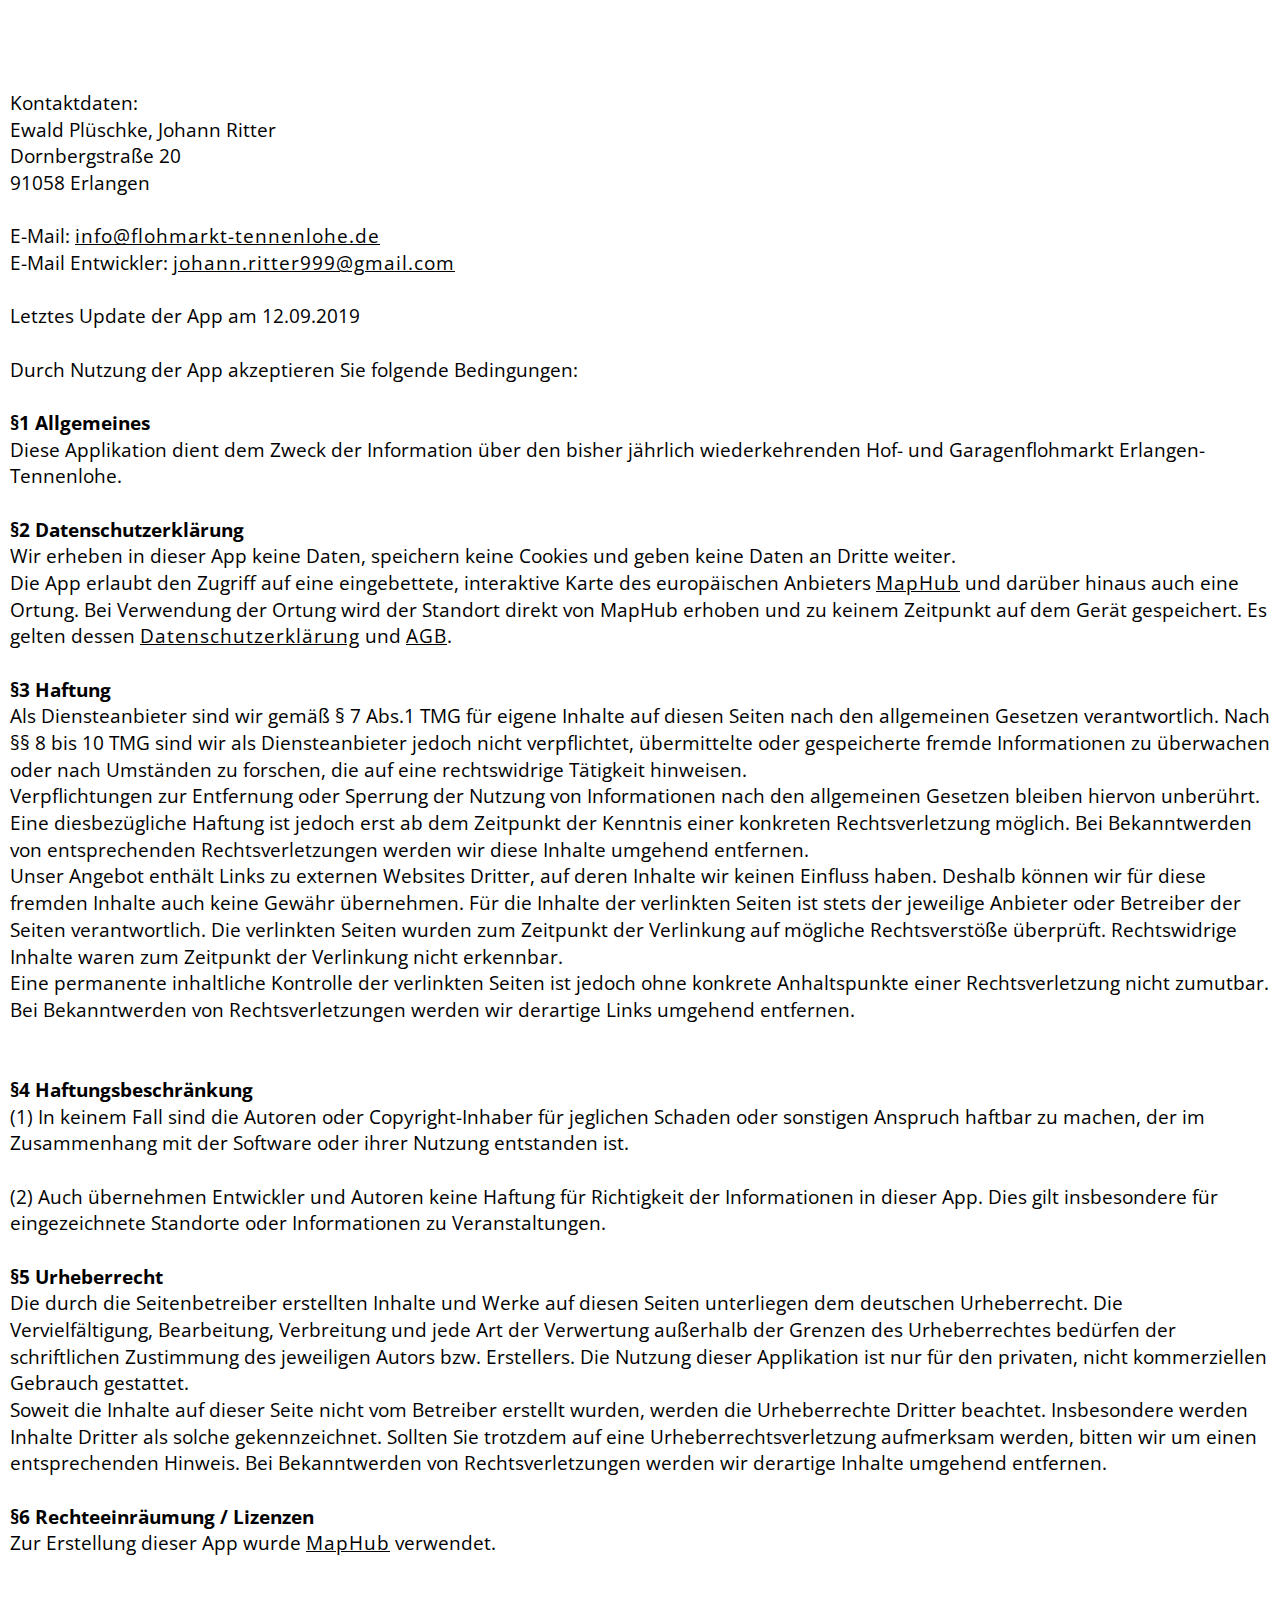
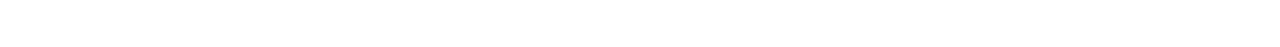
==== pages/legal.html @ b52c49e7 "Signed-off-by: Johann <johann.ritter@gmx.net>" ====
<html>

<head>
    <link rel="stylesheet" type="text/css" href="../css/bootstrap.min.css">
    <link rel="stylesheet" type="text/css" href="../css/pages.css">
    <title>legal</title>
</head>

<body>
    <div class="pagecontent">
        <p>Kontaktdaten:<br> Ewald Plüschke, Johann Ritter<br> Dornbergstraße 20<br> 91058 Erlangen<br> <br> E-Mail:
            <a href="mailto:info@flohmarkt-tennenlohe.de">info@flohmarkt-tennenlohe.de</a><br> E-Mail Entwickler:
            <a href="mailto:johann.ritter999@gmail.com">johann.ritter999@gmail.com</a><br> <br> Letztes Update der App am 12.09.2019<br> <br> Durch Nutzung der App akzeptieren Sie folgende Bedingungen:<br><br>
            <b>&sect;1 Allgemeines</b><br> Diese Applikation dient dem Zweck der Information über den bisher jährlich wiederkehrenden Hof- und Garagenflohmarkt Erlangen-Tennenlohe.<br>
            <br>
            <b>&sect;2 Datenschutzerklärung</b><br> Wir erheben in dieser App keine Daten, speichern keine Cookies und geben keine Daten an Dritte weiter.<br> Die App erlaubt den Zugriff auf eine eingebettete, interaktive Karte des europäischen Anbieters
            <a href="https://maphub.net/">MapHub</a> und darüber hinaus auch eine Ortung. Bei Verwendung der Ortung wird der Standort direkt von MapHub erhoben und zu keinem Zeitpunkt auf dem Gerät gespeichert. Es gelten dessen <a href="https://maphub.net/privacy">Datenschutzerklärung</a>            und <a href="https://maphub.net/tos">AGB</a>.<br><br>
            <b>&sect;3 Haftung</b><br> Als Diensteanbieter sind wir gemäß § 7 Abs.1 TMG für eigene Inhalte auf diesen Seiten nach den allgemeinen Gesetzen verantwortlich. Nach §§ 8 bis 10 TMG sind wir als Diensteanbieter jedoch nicht verpflichtet, übermittelte
            oder gespeicherte fremde Informationen zu überwachen oder nach Umständen zu forschen, die auf eine rechtswidrige Tätigkeit hinweisen.<br> Verpflichtungen zur Entfernung oder Sperrung der Nutzung von Informationen nach den allgemeinen Gesetzen
            bleiben hiervon unberührt. Eine diesbezügliche Haftung ist jedoch erst ab dem Zeitpunkt der Kenntnis einer konkreten Rechtsverletzung möglich. Bei Bekanntwerden von entsprechenden Rechtsverletzungen werden wir diese Inhalte umgehend entfernen.<br>            Unser Angebot enthält Links zu externen Websites Dritter, auf deren Inhalte wir keinen Einfluss haben. Deshalb können wir für diese fremden Inhalte auch keine Gewähr übernehmen. Für die Inhalte der verlinkten Seiten ist stets der jeweilige
            Anbieter oder Betreiber der Seiten verantwortlich. Die verlinkten Seiten wurden zum Zeitpunkt der Verlinkung auf mögliche Rechtsverstöße überprüft. Rechtswidrige Inhalte waren zum Zeitpunkt der Verlinkung nicht erkennbar.<br> Eine permanente
            inhaltliche Kontrolle der verlinkten Seiten ist jedoch ohne konkrete Anhaltspunkte einer Rechtsverletzung nicht zumutbar. Bei Bekanntwerden von Rechtsverletzungen werden wir derartige Links umgehend entfernen.<br><br><br>
            <b>&sect;4 Haftungsbeschränkung</b><br> (1) In keinem Fall sind die Autoren oder Copyright-Inhaber für jeglichen Schaden oder sonstigen Anspruch haftbar zu machen, der im Zusammenhang mit der Software oder ihrer Nutzung entstanden ist.<br><br>            (2) Auch übernehmen Entwickler und Autoren keine Haftung für Richtigkeit der Informationen in dieser App. Dies gilt insbesondere für eingezeichnete Standorte oder Informationen zu Veranstaltungen.<br><br>
            <b>&sect;5 Urheberrecht</b><br> Die durch die Seitenbetreiber erstellten Inhalte und Werke auf diesen Seiten unterliegen dem deutschen Urheberrecht. Die Vervielfältigung, Bearbeitung, Verbreitung und jede Art der Verwertung außerhalb der Grenzen
            des Urheberrechtes bedürfen der schriftlichen Zustimmung des jeweiligen Autors bzw. Erstellers. Die Nutzung dieser Applikation ist nur für den privaten, nicht kommerziellen Gebrauch gestattet. <br> Soweit die Inhalte auf dieser Seite nicht
            vom Betreiber erstellt wurden, werden die Urheberrechte Dritter beachtet. Insbesondere werden Inhalte Dritter als solche gekennzeichnet. Sollten Sie trotzdem auf eine Urheberrechtsverletzung aufmerksam werden, bitten wir um einen entsprechenden
            Hinweis. Bei Bekanntwerden von Rechtsverletzungen werden wir derartige Inhalte umgehend entfernen.<br><br>
            <b>&sect;6 Rechteeinräumung / Lizenzen</b><br> Zur Erstellung dieser App wurde <a href="https://maphub.net/">MapHub</a> verwendet.

        </p>
        <br><br><br><br>




    </div>
</body>

</html>
---- css/pages.css ----
@import url('https://fonts.googleapis.com/css?family=Open+Sans');
:root {
    /*--space-left: 100px;
	--space-right: var(--space-left);*/
    --space-edge: 20px;
    --headerHeight: 80px;
    --footerHeight: var(--headerHeight);
    --font-sizeP: 14pt;
    --fontsizeH1: 25pt;
    --fonntsizeA: 12pt;
    --colorA: black;
    --colorH: #fff;
    --colorHeader: rgb(15, 106, 136);
    --filterShadow: drop-shadow(0px 0px 6px rgba(0, 0, 0, 0.6));
    --blue: #61a9fa;
}

* {
    font-family: "Open Sans", Sans-serif;
    padding: 0px;
    margin: 0px;
}

html {
    scroll-behavior: smooth;
    overflow-x: hidden;
    margin: 0;
    padding: 0;
    height: 100%;
}

p {
    font-size: var(--font-sizeP);
    color: var(--colorA);
}

p a {
    text-transform: none;
    text-decoration: underline;
}

h1 {
    font-size: var(--fontsizeH1);
    color: var(--colorH);
    letter-spacing: 1px;
    font-weight: 700;
}

h2 {
    color: var(--blue);
    letter-spacing: 1px;
    font-weight: 700;
}

body {
    background-color: white;
    margin: 0;
    padding: 0;
    /*padding-bottom: var(--footerHeight);*/
    height: 100%;
}

.pagecontent {
    padding: 10px;
    margin-top: var(--headerHeight);
    /*margin-bottom: var(--footerHeight);*/
    height: 100%;
    position: relative;
}

#global_header {
    background-color: var(--colorHeader);
    filter: var(--filterShadow);
    width: 100%;
    background-position: center top;
    position: absolute;
    display: block;
    top: 0px;
    height: var(--headerHeight);
    overflow: hidden;
    z-index: 10;
}

#global_header .content {
    display: block;
    margin: 0 var(--space-edge) 0 var(--space-edge);
    /*text-align: center;*/
}

a {
    color: var(--colorA) !important;
    letter-spacing: 1px;
    text-align: center;
    text-transform: uppercase;
    font-size: var(--font-sizeA);
    cursor: pointer;
}

#menubtn {
    cursor: pointer;
    position: absolute;
    padding: 0px;
    top: 24px;
    left: 35px;
    height: 35px;
    width: 35px;
}

.ball1,
.ball2,
.ball3 {
    width: 5px;
    height: 5px;
    margin-top: 5px;
    border-radius: 2.5px;
    background-color: var(--colorH);
    transition: .4s;
}

.ball11,
.ball21,
.ball31 {
    width: 5px;
    height: 5px;
    border-radius: 2.5px;
    margin-top: -5px;
    background-color: var(--colorH);
    /*var(--colorH);*/
    transition: .4s;
}

.change .ball1,
.change .ball3 {
    -webkit-transform: translate(-10px, 0px);
    transform: translate(-10px, 0px);
    background-color: red;
}

.change .ball2 {
    background-color: red;
}

.change .ball11,
.change .ball31 {
    -webkit-transform: translate(10px, 0px);
    transform: translate(10px, 0px);
    background-color: red;
}

.nav {
    display: block;
    position: absolute;
    right: 30px;
    top: 20px;
}

.menu {
    display: block;
    color: var(--colorH);
    font-size: var(--fontsizeH1);
    float: left;
    margin-left: 20px;
}


/* The side navigation menu */

#sidenav {
    height: 100%;
    width: 0;
    position: fixed;
    z-index: 0;
    top: 0;
    left: 0;
    background-color: var(--colorHeader);
    overflow-x: hidden;
    margin-top: var(--headerHeight);
    padding-top: 30px;
    transition: 0.5s;
    filter: var(--filterShadow);
}

#sidenav .link {
    padding-right: 10px;
    margin-top: 10px;
    text-align: right;
    letter-spacing: 1px;
    font-size: var(--font-sizeA);
    color: var(--colorH);
    display: block;
    text-transform: uppercase;
    cursor: pointer;
}

iframe {
    border: none;
    background-color: white;
    background-repeat: no-repeat;
    background-position: 48% 50%;
}

.ballon .arrow-up {
    width: 0;
    height: 0;
    border-left: 10px solid transparent;
    border-right: 10px solid transparent;
    border-bottom: 30px solid black;
    margin-left: 40px;
    margin-top: -20px;
}

.ballon .img-circle {
    height: 110px;
    width: 100px;
}

.ballon {
    position: absolute;
}

.ballontext {
    font-size: 25pt;
    padding-left: 30px;
}

#menuBln1 {
    left: 40px;
    z-index: 1;
    top: 20px;
}

#menuBln1 .img-circle {
    background-color: red;
}

#menuBln1 .arrow-up {
    border-bottom: 30px solid red;
}

#menuBln1 .ballontext {
    position: relative;
    bottom: 75px;
}

#menuBln2 {
    left: 110px;
    top: 0;
    z-index: 2;
}

#menuBln2 .img-circle {
    background-color: blue;
}

#menuBln2 .arrow-up {
    border-bottom: 30px solid blue;
}

#menuBln2 .ballontext {
    position: relative;
    bottom: 75px;
}

#menuBln3 {
    left: 170px;
    top: 40px;
    z-index: 1;
}

#menuBln3 .img-circle {
    background-color: yellow;
}

#menuBln3 .arrow-up {
    border-bottom: 30px solid yellow;
}

#menuBln3 .ballontext {
    position: relative;
    bottom: 75px;
}

#ballonlines {
    position: absolute;
    top: 120px;
    left: 80px;
}

.ballonMenu {
    position: absolute;
    top: 200px;
    right: 280px;
}

#legend {
    position: absolute;
    top: 20px;
    left: 20px;
    width: 110px;
    height: 160px;
    padding: 10px;
    border-radius: 5px;
    background-color: #ffffff87;
}

.legendCol {
    height: 20px;
    width: 20px;
    border: 2px solid white;
}

.legendTxt {
    font-size: 10pt;
    padding-left: 20px;
}
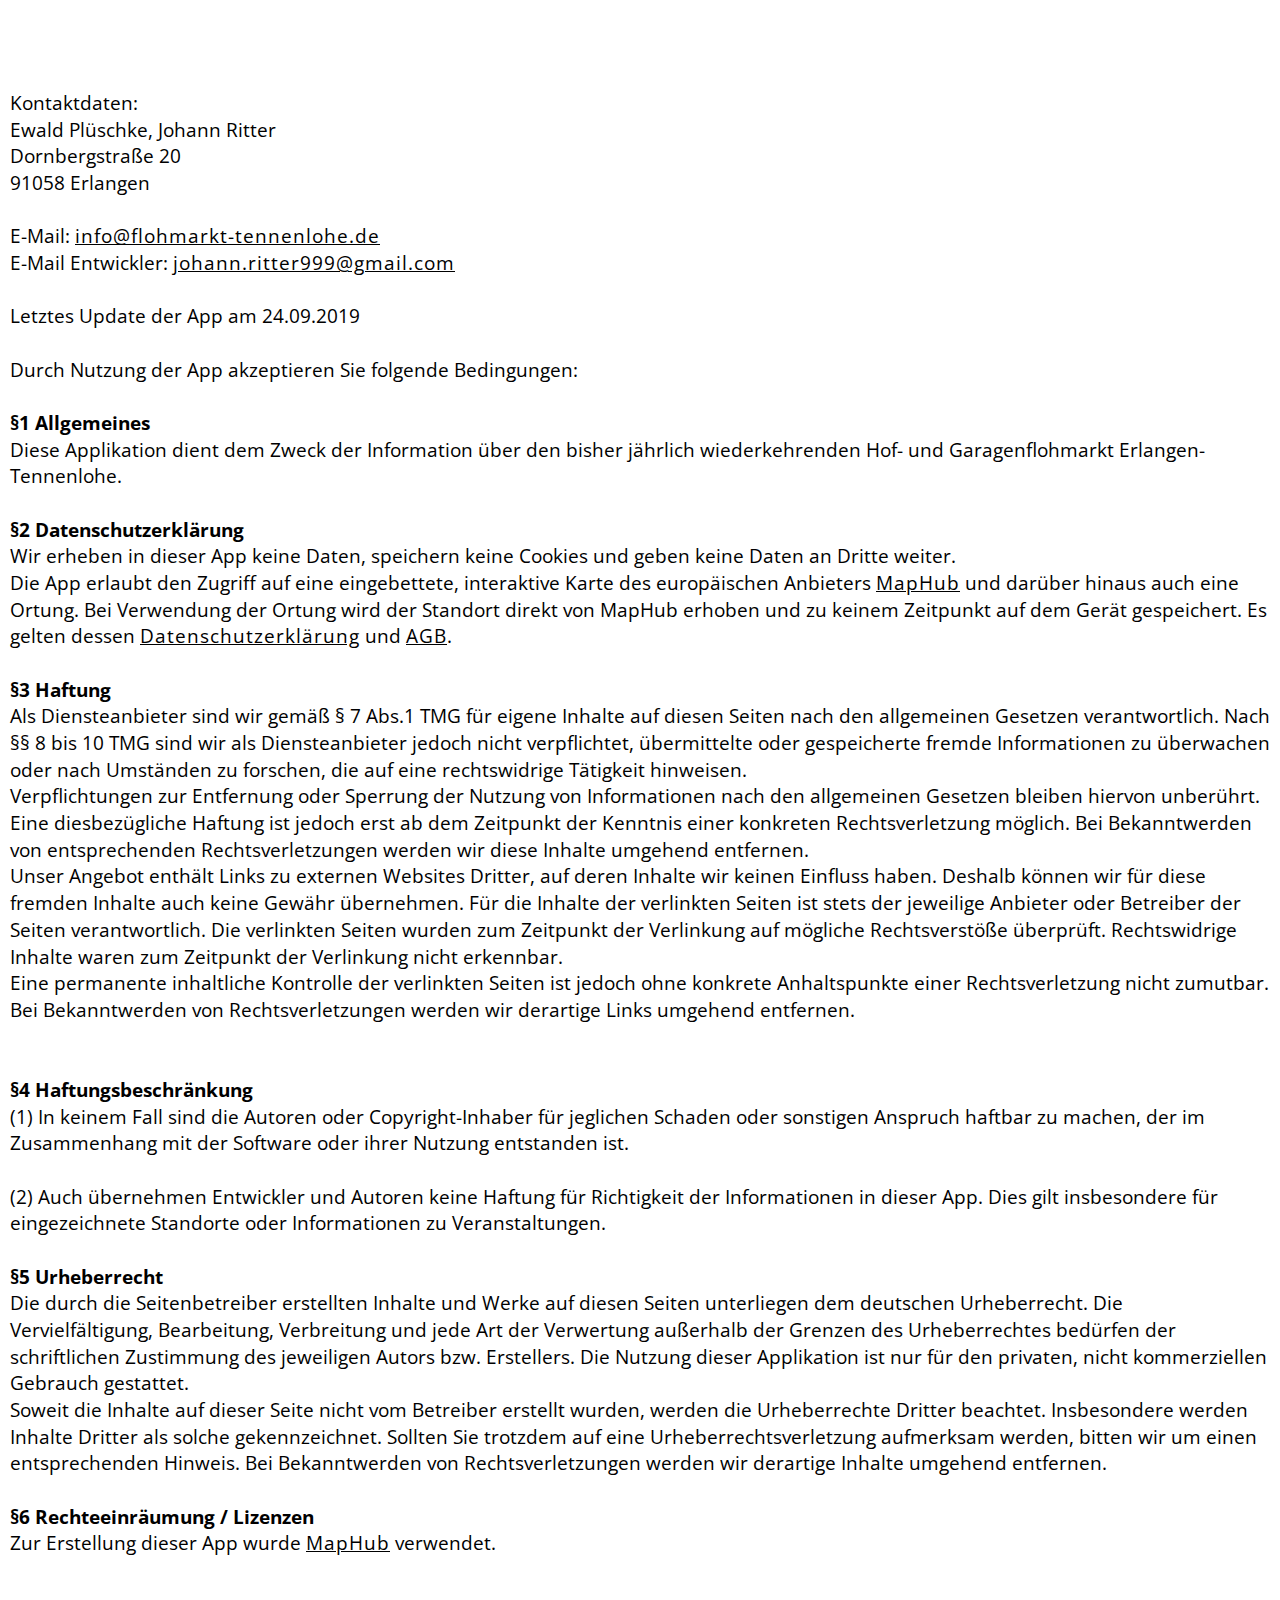
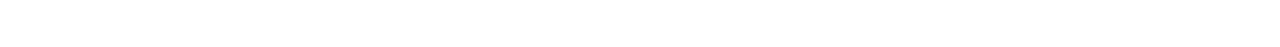
==== commit d66ba97e: "Signed-off-by: Johann <johann.ritter@gmx.net>" ====
--- a/pages/legal.html
+++ b/pages/legal.html
@@ -10,7 +10,7 @@
     <div class="pagecontent">
         <p>Kontaktdaten:<br> Ewald Plüschke, Johann Ritter<br> Dornbergstraße 20<br> 91058 Erlangen<br> <br> E-Mail:
             <a href="mailto:info@flohmarkt-tennenlohe.de">info@flohmarkt-tennenlohe.de</a><br> E-Mail Entwickler:
-            <a href="mailto:johann.ritter999@gmail.com">johann.ritter999@gmail.com</a><br> <br> Letztes Update der App am 12.09.2019<br> <br> Durch Nutzung der App akzeptieren Sie folgende Bedingungen:<br><br>
+            <a href="mailto:johann.ritter999@gmail.com">johann.ritter999@gmail.com</a><br> <br> Letztes Update der App am 24.09.2019<br> <br> Durch Nutzung der App akzeptieren Sie folgende Bedingungen:<br><br>
             <b>&sect;1 Allgemeines</b><br> Diese Applikation dient dem Zweck der Information über den bisher jährlich wiederkehrenden Hof- und Garagenflohmarkt Erlangen-Tennenlohe.<br>
             <br>
             <b>&sect;2 Datenschutzerklärung</b><br> Wir erheben in dieser App keine Daten, speichern keine Cookies und geben keine Daten an Dritte weiter.<br> Die App erlaubt den Zugriff auf eine eingebettete, interaktive Karte des europäischen Anbieters
--- a/css/pages.css
+++ b/css/pages.css
@@ -297,7 +297,7 @@
     top: 20px;
     left: 20px;
     width: 110px;
-    height: 160px;
+    height: 200px;
     padding: 10px;
     border-radius: 5px;
     background-color: #ffffff87;
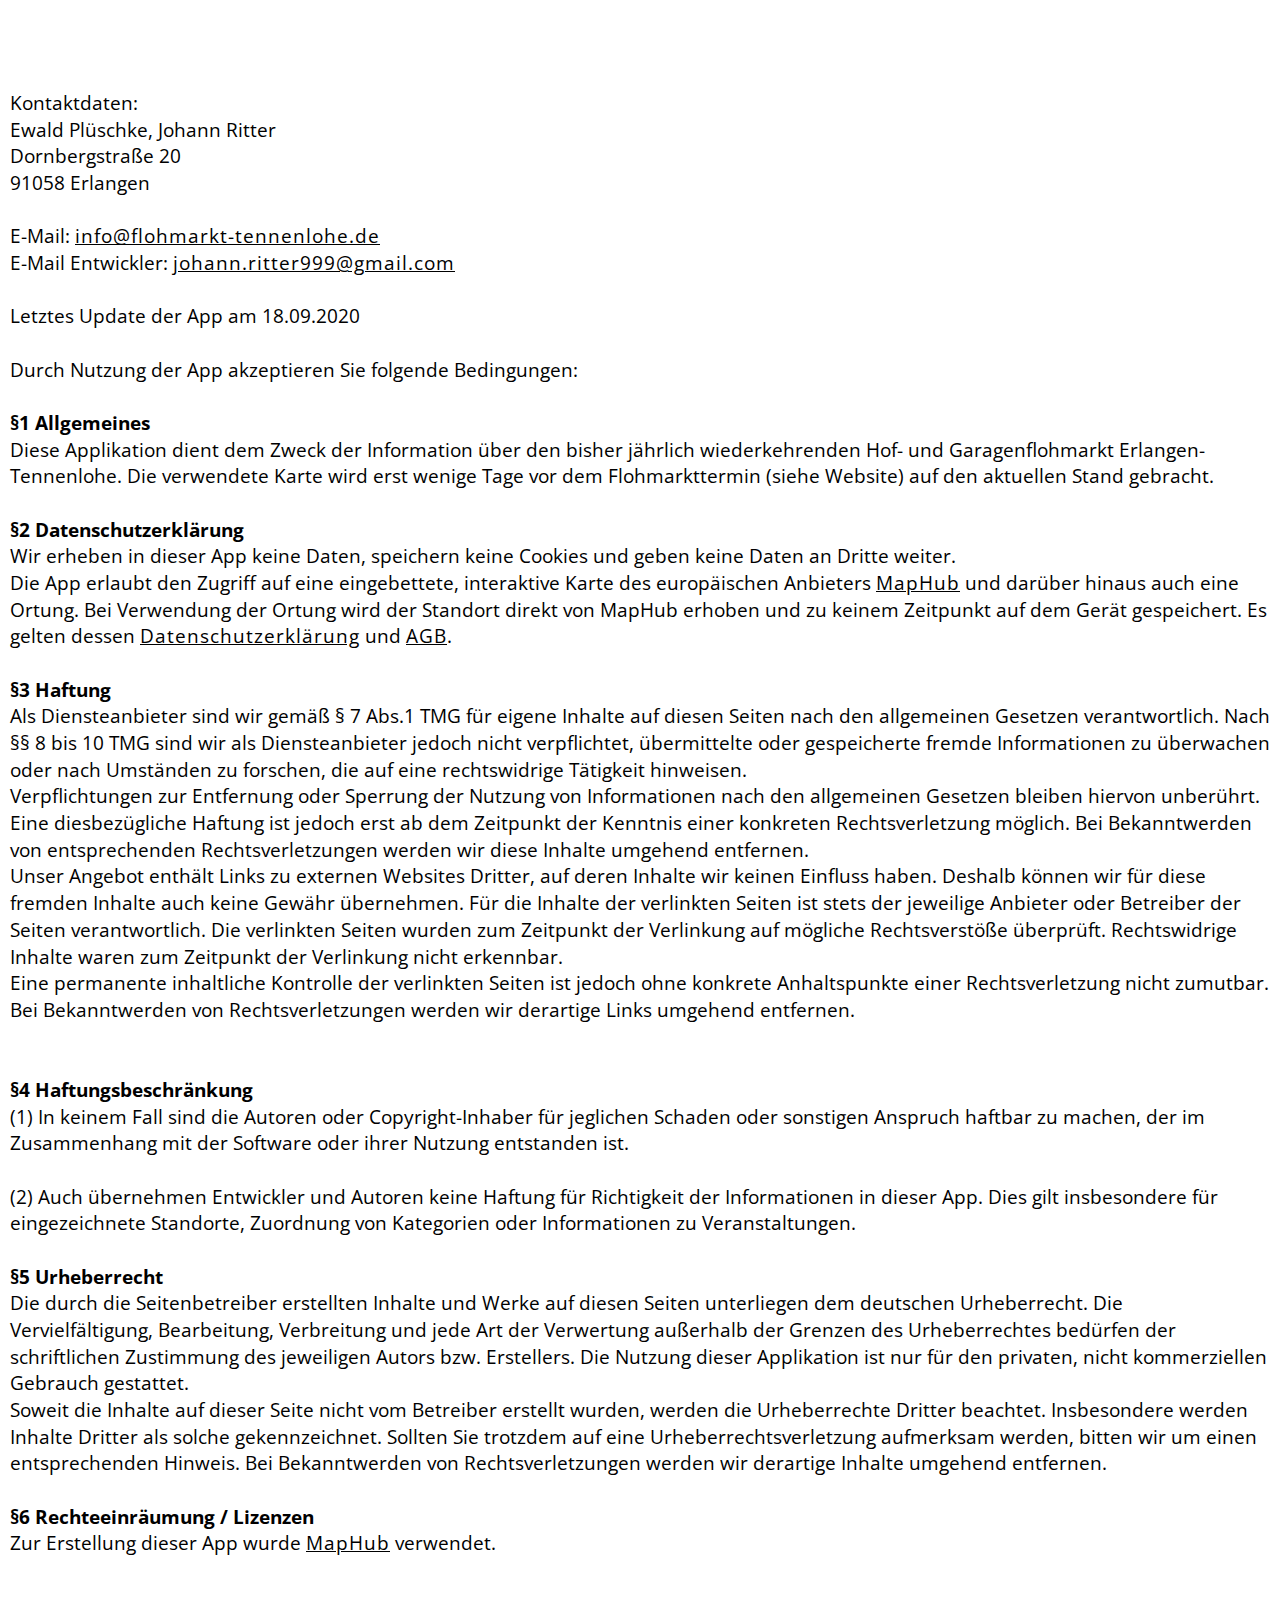
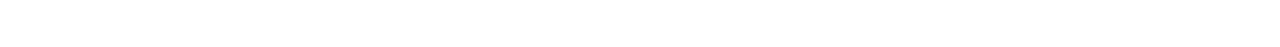
==== commit b8e0719a: "Add files via upload" ====
--- a/pages/legal.html
+++ b/pages/legal.html
@@ -1,39 +1,41 @@
-<html>
-
-<head>
-    <link rel="stylesheet" type="text/css" href="../css/bootstrap.min.css">
-    <link rel="stylesheet" type="text/css" href="../css/pages.css">
-    <title>legal</title>
-</head>
-
-<body>
-    <div class="pagecontent">
-        <p>Kontaktdaten:<br> Ewald Plüschke, Johann Ritter<br> Dornbergstraße 20<br> 91058 Erlangen<br> <br> E-Mail:
-            <a href="mailto:info@flohmarkt-tennenlohe.de">info@flohmarkt-tennenlohe.de</a><br> E-Mail Entwickler:
-            <a href="mailto:johann.ritter999@gmail.com">johann.ritter999@gmail.com</a><br> <br> Letztes Update der App am 24.09.2019<br> <br> Durch Nutzung der App akzeptieren Sie folgende Bedingungen:<br><br>
-            <b>&sect;1 Allgemeines</b><br> Diese Applikation dient dem Zweck der Information über den bisher jährlich wiederkehrenden Hof- und Garagenflohmarkt Erlangen-Tennenlohe.<br>
-            <br>
-            <b>&sect;2 Datenschutzerklärung</b><br> Wir erheben in dieser App keine Daten, speichern keine Cookies und geben keine Daten an Dritte weiter.<br> Die App erlaubt den Zugriff auf eine eingebettete, interaktive Karte des europäischen Anbieters
-            <a href="https://maphub.net/">MapHub</a> und darüber hinaus auch eine Ortung. Bei Verwendung der Ortung wird der Standort direkt von MapHub erhoben und zu keinem Zeitpunkt auf dem Gerät gespeichert. Es gelten dessen <a href="https://maphub.net/privacy">Datenschutzerklärung</a>            und <a href="https://maphub.net/tos">AGB</a>.<br><br>
-            <b>&sect;3 Haftung</b><br> Als Diensteanbieter sind wir gemäß § 7 Abs.1 TMG für eigene Inhalte auf diesen Seiten nach den allgemeinen Gesetzen verantwortlich. Nach §§ 8 bis 10 TMG sind wir als Diensteanbieter jedoch nicht verpflichtet, übermittelte
-            oder gespeicherte fremde Informationen zu überwachen oder nach Umständen zu forschen, die auf eine rechtswidrige Tätigkeit hinweisen.<br> Verpflichtungen zur Entfernung oder Sperrung der Nutzung von Informationen nach den allgemeinen Gesetzen
-            bleiben hiervon unberührt. Eine diesbezügliche Haftung ist jedoch erst ab dem Zeitpunkt der Kenntnis einer konkreten Rechtsverletzung möglich. Bei Bekanntwerden von entsprechenden Rechtsverletzungen werden wir diese Inhalte umgehend entfernen.<br>            Unser Angebot enthält Links zu externen Websites Dritter, auf deren Inhalte wir keinen Einfluss haben. Deshalb können wir für diese fremden Inhalte auch keine Gewähr übernehmen. Für die Inhalte der verlinkten Seiten ist stets der jeweilige
-            Anbieter oder Betreiber der Seiten verantwortlich. Die verlinkten Seiten wurden zum Zeitpunkt der Verlinkung auf mögliche Rechtsverstöße überprüft. Rechtswidrige Inhalte waren zum Zeitpunkt der Verlinkung nicht erkennbar.<br> Eine permanente
-            inhaltliche Kontrolle der verlinkten Seiten ist jedoch ohne konkrete Anhaltspunkte einer Rechtsverletzung nicht zumutbar. Bei Bekanntwerden von Rechtsverletzungen werden wir derartige Links umgehend entfernen.<br><br><br>
-            <b>&sect;4 Haftungsbeschränkung</b><br> (1) In keinem Fall sind die Autoren oder Copyright-Inhaber für jeglichen Schaden oder sonstigen Anspruch haftbar zu machen, der im Zusammenhang mit der Software oder ihrer Nutzung entstanden ist.<br><br>            (2) Auch übernehmen Entwickler und Autoren keine Haftung für Richtigkeit der Informationen in dieser App. Dies gilt insbesondere für eingezeichnete Standorte oder Informationen zu Veranstaltungen.<br><br>
-            <b>&sect;5 Urheberrecht</b><br> Die durch die Seitenbetreiber erstellten Inhalte und Werke auf diesen Seiten unterliegen dem deutschen Urheberrecht. Die Vervielfältigung, Bearbeitung, Verbreitung und jede Art der Verwertung außerhalb der Grenzen
-            des Urheberrechtes bedürfen der schriftlichen Zustimmung des jeweiligen Autors bzw. Erstellers. Die Nutzung dieser Applikation ist nur für den privaten, nicht kommerziellen Gebrauch gestattet. <br> Soweit die Inhalte auf dieser Seite nicht
-            vom Betreiber erstellt wurden, werden die Urheberrechte Dritter beachtet. Insbesondere werden Inhalte Dritter als solche gekennzeichnet. Sollten Sie trotzdem auf eine Urheberrechtsverletzung aufmerksam werden, bitten wir um einen entsprechenden
-            Hinweis. Bei Bekanntwerden von Rechtsverletzungen werden wir derartige Inhalte umgehend entfernen.<br><br>
-            <b>&sect;6 Rechteeinräumung / Lizenzen</b><br> Zur Erstellung dieser App wurde <a href="https://maphub.net/">MapHub</a> verwendet.
-
-        </p>
-        <br><br><br><br>
-
-
-
-
-    </div>
-</body>
-
+<html>
+
+<head>
+    <link rel="stylesheet" type="text/css" href="../css/bootstrap.min.css">
+    <link rel="stylesheet" type="text/css" href="../css/pages.css">
+    <title>legal</title>
+</head>
+
+<body>
+    <div class="pagecontent">
+        <p>Kontaktdaten:<br> Ewald Plüschke, Johann Ritter<br> Dornbergstraße 20<br> 91058 Erlangen<br> <br> E-Mail:
+            <a href="mailto:info@flohmarkt-tennenlohe.de">info@flohmarkt-tennenlohe.de</a><br> E-Mail Entwickler:
+            <a href="mailto:johann.ritter999@gmail.com">johann.ritter999@gmail.com</a><br> <br> Letztes Update der App am 18.09.2020<br> <br> Durch Nutzung der App akzeptieren Sie folgende Bedingungen:<br><br>
+            <b>&sect;1 Allgemeines</b><br> Diese Applikation dient dem Zweck der Information über den bisher jährlich wiederkehrenden Hof- und Garagenflohmarkt Erlangen-Tennenlohe. Die verwendete Karte wird erst wenige Tage vor dem Flohmarkttermin (siehe
+            Website) auf den aktuellen Stand gebracht.<br>
+            <br>
+            <b>&sect;2 Datenschutzerklärung</b><br> Wir erheben in dieser App keine Daten, speichern keine Cookies und geben keine Daten an Dritte weiter.<br> Die App erlaubt den Zugriff auf eine eingebettete, interaktive Karte des europäischen Anbieters
+            <a href="https://maphub.net/" target="_blank">MapHub</a> und darüber hinaus auch eine Ortung. Bei Verwendung der Ortung wird der Standort direkt von MapHub erhoben und zu keinem Zeitpunkt auf dem Gerät gespeichert. Es gelten dessen <a href="https://maphub.net/privacy"
+                target="_blank">Datenschutzerklärung</a> und <a href="https://maphub.net/tos" target="_blank">AGB</a>.<br><br>
+            <b>&sect;3 Haftung</b><br> Als Diensteanbieter sind wir gemäß § 7 Abs.1 TMG für eigene Inhalte auf diesen Seiten nach den allgemeinen Gesetzen verantwortlich. Nach §§ 8 bis 10 TMG sind wir als Diensteanbieter jedoch nicht verpflichtet, übermittelte
+            oder gespeicherte fremde Informationen zu überwachen oder nach Umständen zu forschen, die auf eine rechtswidrige Tätigkeit hinweisen.<br> Verpflichtungen zur Entfernung oder Sperrung der Nutzung von Informationen nach den allgemeinen Gesetzen
+            bleiben hiervon unberührt. Eine diesbezügliche Haftung ist jedoch erst ab dem Zeitpunkt der Kenntnis einer konkreten Rechtsverletzung möglich. Bei Bekanntwerden von entsprechenden Rechtsverletzungen werden wir diese Inhalte umgehend entfernen.<br>            Unser Angebot enthält Links zu externen Websites Dritter, auf deren Inhalte wir keinen Einfluss haben. Deshalb können wir für diese fremden Inhalte auch keine Gewähr übernehmen. Für die Inhalte der verlinkten Seiten ist stets der jeweilige
+            Anbieter oder Betreiber der Seiten verantwortlich. Die verlinkten Seiten wurden zum Zeitpunkt der Verlinkung auf mögliche Rechtsverstöße überprüft. Rechtswidrige Inhalte waren zum Zeitpunkt der Verlinkung nicht erkennbar.<br> Eine permanente
+            inhaltliche Kontrolle der verlinkten Seiten ist jedoch ohne konkrete Anhaltspunkte einer Rechtsverletzung nicht zumutbar. Bei Bekanntwerden von Rechtsverletzungen werden wir derartige Links umgehend entfernen.<br><br><br>
+            <b>&sect;4 Haftungsbeschränkung</b><br> (1) In keinem Fall sind die Autoren oder Copyright-Inhaber für jeglichen Schaden oder sonstigen Anspruch haftbar zu machen, der im Zusammenhang mit der Software oder ihrer Nutzung entstanden ist.<br><br>            (2) Auch übernehmen Entwickler und Autoren keine Haftung für Richtigkeit der Informationen in dieser App. Dies gilt insbesondere für eingezeichnete Standorte, Zuordnung von Kategorien oder Informationen zu Veranstaltungen.<br><br>
+            <b>&sect;5 Urheberrecht</b><br> Die durch die Seitenbetreiber erstellten Inhalte und Werke auf diesen Seiten unterliegen dem deutschen Urheberrecht. Die Vervielfältigung, Bearbeitung, Verbreitung und jede Art der Verwertung außerhalb der Grenzen
+            des Urheberrechtes bedürfen der schriftlichen Zustimmung des jeweiligen Autors bzw. Erstellers. Die Nutzung dieser Applikation ist nur für den privaten, nicht kommerziellen Gebrauch gestattet. <br> Soweit die Inhalte auf dieser Seite nicht
+            vom Betreiber erstellt wurden, werden die Urheberrechte Dritter beachtet. Insbesondere werden Inhalte Dritter als solche gekennzeichnet. Sollten Sie trotzdem auf eine Urheberrechtsverletzung aufmerksam werden, bitten wir um einen entsprechenden
+            Hinweis. Bei Bekanntwerden von Rechtsverletzungen werden wir derartige Inhalte umgehend entfernen.<br><br>
+            <b>&sect;6 Rechteeinräumung / Lizenzen</b><br> Zur Erstellung dieser App wurde <a href="https://maphub.net/" target="_blank">MapHub</a> verwendet.
+
+        </p>
+        <br><br><br><br>
+
+
+
+
+    </div>
+</body>
+
 </html>--- a/css/pages.css
+++ b/css/pages.css
@@ -1,315 +1,316 @@
-@import url('https://fonts.googleapis.com/css?family=Open+Sans');
-:root {
-    /*--space-left: 100px;
-	--space-right: var(--space-left);*/
-    --space-edge: 20px;
-    --headerHeight: 80px;
-    --footerHeight: var(--headerHeight);
-    --font-sizeP: 14pt;
-    --fontsizeH1: 25pt;
-    --fonntsizeA: 12pt;
-    --colorA: black;
-    --colorH: #fff;
-    --colorHeader: rgb(15, 106, 136);
-    --filterShadow: drop-shadow(0px 0px 6px rgba(0, 0, 0, 0.6));
-    --blue: #61a9fa;
-}
-
-* {
-    font-family: "Open Sans", Sans-serif;
-    padding: 0px;
-    margin: 0px;
-}
-
-html {
-    scroll-behavior: smooth;
-    overflow-x: hidden;
-    margin: 0;
-    padding: 0;
-    height: 100%;
-}
-
-p {
-    font-size: var(--font-sizeP);
-    color: var(--colorA);
-}
-
-p a {
-    text-transform: none;
-    text-decoration: underline;
-}
-
-h1 {
-    font-size: var(--fontsizeH1);
-    color: var(--colorH);
-    letter-spacing: 1px;
-    font-weight: 700;
-}
-
-h2 {
-    color: var(--blue);
-    letter-spacing: 1px;
-    font-weight: 700;
-}
-
-body {
-    background-color: white;
-    margin: 0;
-    padding: 0;
-    /*padding-bottom: var(--footerHeight);*/
-    height: 100%;
-}
-
-.pagecontent {
-    padding: 10px;
-    margin-top: var(--headerHeight);
-    /*margin-bottom: var(--footerHeight);*/
-    height: 100%;
-    position: relative;
-}
-
-#global_header {
-    background-color: var(--colorHeader);
-    filter: var(--filterShadow);
-    width: 100%;
-    background-position: center top;
-    position: absolute;
-    display: block;
-    top: 0px;
-    height: var(--headerHeight);
-    overflow: hidden;
-    z-index: 10;
-}
-
-#global_header .content {
-    display: block;
-    margin: 0 var(--space-edge) 0 var(--space-edge);
-    /*text-align: center;*/
-}
-
-a {
-    color: var(--colorA) !important;
-    letter-spacing: 1px;
-    text-align: center;
-    text-transform: uppercase;
-    font-size: var(--font-sizeA);
-    cursor: pointer;
-}
-
-#menubtn {
-    cursor: pointer;
-    position: absolute;
-    padding: 0px;
-    top: 24px;
-    left: 35px;
-    height: 35px;
-    width: 35px;
-}
-
-.ball1,
-.ball2,
-.ball3 {
-    width: 5px;
-    height: 5px;
-    margin-top: 5px;
-    border-radius: 2.5px;
-    background-color: var(--colorH);
-    transition: .4s;
-}
-
-.ball11,
-.ball21,
-.ball31 {
-    width: 5px;
-    height: 5px;
-    border-radius: 2.5px;
-    margin-top: -5px;
-    background-color: var(--colorH);
-    /*var(--colorH);*/
-    transition: .4s;
-}
-
-.change .ball1,
-.change .ball3 {
-    -webkit-transform: translate(-10px, 0px);
-    transform: translate(-10px, 0px);
-    background-color: red;
-}
-
-.change .ball2 {
-    background-color: red;
-}
-
-.change .ball11,
-.change .ball31 {
-    -webkit-transform: translate(10px, 0px);
-    transform: translate(10px, 0px);
-    background-color: red;
-}
-
-.nav {
-    display: block;
-    position: absolute;
-    right: 30px;
-    top: 20px;
-}
-
-.menu {
-    display: block;
-    color: var(--colorH);
-    font-size: var(--fontsizeH1);
-    float: left;
-    margin-left: 20px;
-}
-
-
-/* The side navigation menu */
-
-#sidenav {
-    height: 100%;
-    width: 0;
-    position: fixed;
-    z-index: 0;
-    top: 0;
-    left: 0;
-    background-color: var(--colorHeader);
-    overflow-x: hidden;
-    margin-top: var(--headerHeight);
-    padding-top: 30px;
-    transition: 0.5s;
-    filter: var(--filterShadow);
-}
-
-#sidenav .link {
-    padding-right: 10px;
-    margin-top: 10px;
-    text-align: right;
-    letter-spacing: 1px;
-    font-size: var(--font-sizeA);
-    color: var(--colorH);
-    display: block;
-    text-transform: uppercase;
-    cursor: pointer;
-}
-
-iframe {
-    border: none;
-    background-color: white;
-    background-repeat: no-repeat;
-    background-position: 48% 50%;
-}
-
-.ballon .arrow-up {
-    width: 0;
-    height: 0;
-    border-left: 10px solid transparent;
-    border-right: 10px solid transparent;
-    border-bottom: 30px solid black;
-    margin-left: 40px;
-    margin-top: -20px;
-}
-
-.ballon .img-circle {
-    height: 110px;
-    width: 100px;
-}
-
-.ballon {
-    position: absolute;
-}
-
-.ballontext {
-    font-size: 25pt;
-    padding-left: 30px;
-}
-
-#menuBln1 {
-    left: 40px;
-    z-index: 1;
-    top: 20px;
-}
-
-#menuBln1 .img-circle {
-    background-color: red;
-}
-
-#menuBln1 .arrow-up {
-    border-bottom: 30px solid red;
-}
-
-#menuBln1 .ballontext {
-    position: relative;
-    bottom: 75px;
-}
-
-#menuBln2 {
-    left: 110px;
-    top: 0;
-    z-index: 2;
-}
-
-#menuBln2 .img-circle {
-    background-color: blue;
-}
-
-#menuBln2 .arrow-up {
-    border-bottom: 30px solid blue;
-}
-
-#menuBln2 .ballontext {
-    position: relative;
-    bottom: 75px;
-}
-
-#menuBln3 {
-    left: 170px;
-    top: 40px;
-    z-index: 1;
-}
-
-#menuBln3 .img-circle {
-    background-color: yellow;
-}
-
-#menuBln3 .arrow-up {
-    border-bottom: 30px solid yellow;
-}
-
-#menuBln3 .ballontext {
-    position: relative;
-    bottom: 75px;
-}
-
-#ballonlines {
-    position: absolute;
-    top: 120px;
-    left: 80px;
-}
-
-.ballonMenu {
-    position: absolute;
-    top: 200px;
-    right: 280px;
-}
-
-#legend {
-    position: absolute;
-    top: 20px;
-    left: 20px;
-    width: 110px;
-    height: 200px;
-    padding: 10px;
-    border-radius: 5px;
-    background-color: #ffffff87;
-}
-
-.legendCol {
-    height: 20px;
-    width: 20px;
-    border: 2px solid white;
-}
-
-.legendTxt {
-    font-size: 10pt;
-    padding-left: 20px;
+@import url('https://fonts.googleapis.com/css?family=Open+Sans');
+:root {
+    /*--space-left: 100px;
+	--space-right: var(--space-left);*/
+    --space-edge: 20px;
+    --headerHeight: 80px;
+    --footerHeight: var(--headerHeight);
+    --font-sizeP: 14pt;
+    --fontsizeH1: 25pt;
+    --fonntsizeA: 12pt;
+    --colorA: black;
+    --colorH: #fff;
+    --colorHeader: rgb(15, 106, 136);
+    --filterShadow: drop-shadow(0px 0px 6px rgba(0, 0, 0, 0.6));
+    --blue: #61a9fa;
+}
+
+* {
+    font-family: "Open Sans", Sans-serif;
+    padding: 0px;
+    margin: 0px;
+}
+
+html {
+    scroll-behavior: smooth;
+    overflow-x: hidden;
+    margin: 0;
+    padding: 0;
+    height: 100%;
+}
+
+p {
+    font-size: var(--font-sizeP);
+    color: var(--colorA);
+}
+
+p a {
+    text-transform: none;
+    text-decoration: underline;
+}
+
+h1 {
+    font-size: var(--fontsizeH1);
+    color: var(--colorH);
+    letter-spacing: 1px;
+    font-weight: 700;
+}
+
+h2 {
+    color: var(--blue);
+    letter-spacing: 1px;
+    font-weight: 700;
+}
+
+body {
+    background-color: white;
+    margin: 0;
+    padding: 0;
+    /*padding-bottom: var(--footerHeight);*/
+    height: 100%;
+}
+
+.pagecontent {
+    padding: 10px;
+    margin-top: var(--headerHeight);
+    /*margin-bottom: var(--footerHeight);*/
+    height: 100%;
+    position: relative;
+}
+
+#global_header {
+    background-color: var(--colorHeader);
+    filter: var(--filterShadow);
+    width: 100%;
+    background-position: center top;
+    position: absolute;
+    display: block;
+    top: 0px;
+    height: var(--headerHeight);
+    overflow: hidden;
+    z-index: 10;
+}
+
+#global_header .content {
+    display: block;
+    margin: 0 var(--space-edge) 0 var(--space-edge);
+    /*text-align: center;*/
+}
+
+a {
+    color: var(--colorA) !important;
+    letter-spacing: 1px;
+    text-align: center;
+    text-transform: uppercase;
+    font-size: var(--font-sizeA);
+    cursor: pointer;
+}
+
+#menubtn {
+    cursor: pointer;
+    position: absolute;
+    padding: 0px;
+    top: 24px;
+    left: 35px;
+    height: 35px;
+    width: 35px;
+}
+
+.ball1,
+.ball2,
+.ball3 {
+    width: 5px;
+    height: 5px;
+    margin-top: 5px;
+    border-radius: 2.5px;
+    background-color: var(--colorH);
+    transition: .4s;
+}
+
+.ball11,
+.ball21,
+.ball31 {
+    width: 5px;
+    height: 5px;
+    border-radius: 2.5px;
+    margin-top: -5px;
+    background-color: var(--colorH);
+    /*var(--colorH);*/
+    transition: .4s;
+}
+
+.change .ball1,
+.change .ball3 {
+    -webkit-transform: translate(-10px, 0px);
+    transform: translate(-10px, 0px);
+    background-color: red;
+}
+
+.change .ball2 {
+    background-color: red;
+}
+
+.change .ball11,
+.change .ball31 {
+    -webkit-transform: translate(10px, 0px);
+    transform: translate(10px, 0px);
+    background-color: red;
+}
+
+.nav {
+    display: block;
+    position: absolute;
+    right: 30px;
+    top: 20px;
+}
+
+.menu {
+    display: block;
+    color: var(--colorH);
+    font-size: var(--fontsizeH1);
+    float: left;
+    margin-left: 20px;
+}
+
+
+/* The side navigation menu */
+
+#sidenav {
+    height: 100%;
+    width: 0;
+    position: fixed;
+    z-index: 0;
+    top: 0;
+    left: 0;
+    background-color: var(--colorHeader);
+    overflow-x: hidden;
+    margin-top: var(--headerHeight);
+    padding-top: 30px;
+    transition: 0.5s;
+    filter: var(--filterShadow);
+}
+
+#sidenav .link {
+    padding-right: 10px;
+    margin-top: 10px;
+    text-align: right;
+    letter-spacing: 1px;
+    font-size: var(--font-sizeA);
+    color: var(--colorH);
+    display: block;
+    text-transform: uppercase;
+    cursor: pointer;
+}
+
+iframe {
+    border: none;
+    background-color: white;
+    background-repeat: no-repeat;
+    background-position: 48% 50%;
+}
+
+.ballon .arrow-up {
+    width: 0;
+    height: 0;
+    border-left: 10px solid transparent;
+    border-right: 10px solid transparent;
+    border-bottom: 30px solid black;
+    margin-left: 40px;
+    margin-top: -20px;
+}
+
+.ballon .img-circle {
+    height: 110px;
+    width: 100px;
+}
+
+.ballon {
+    position: absolute;
+}
+
+.ballontext {
+    font-size: 25pt;
+    padding-left: 30px;
+}
+
+#menuBln1 {
+    left: 40px;
+    z-index: 1;
+    top: 20px;
+}
+
+#menuBln1 .img-circle {
+    background-color: red;
+}
+
+#menuBln1 .arrow-up {
+    border-bottom: 30px solid red;
+}
+
+#menuBln1 .ballontext {
+    position: relative;
+    bottom: 75px;
+}
+
+#menuBln2 {
+    left: 110px;
+    top: 0;
+    z-index: 2;
+}
+
+#menuBln2 .img-circle {
+    background-color: blue;
+}
+
+#menuBln2 .arrow-up {
+    border-bottom: 30px solid blue;
+}
+
+#menuBln2 .ballontext {
+    position: relative;
+    bottom: 75px;
+}
+
+#menuBln3 {
+    left: 170px;
+    top: 40px;
+    z-index: 1;
+}
+
+#menuBln3 .img-circle {
+    background-color: yellow;
+}
+
+#menuBln3 .arrow-up {
+    border-bottom: 30px solid yellow;
+}
+
+#menuBln3 .ballontext {
+    position: relative;
+    bottom: 75px;
+}
+
+#ballonlines {
+    position: absolute;
+    top: 120px;
+    left: 80px;
+}
+
+.ballonMenu {
+    position: absolute;
+    top: 200px;
+    right: 280px;
+}
+
+#legend {
+    position: absolute;
+    top: -5px;
+    left: -5px;
+    width: 110px;
+    height: 80px;
+    /*200px*/
+    padding: 10px;
+    border-radius: 5px;
+    background-color: #ffffff87;
+}
+
+.legendCol {
+    height: 20px;
+    width: 20px;
+    border: 2px solid white;
+}
+
+.legendTxt {
+    font-size: 10pt;
+    padding-left: 20px;
 }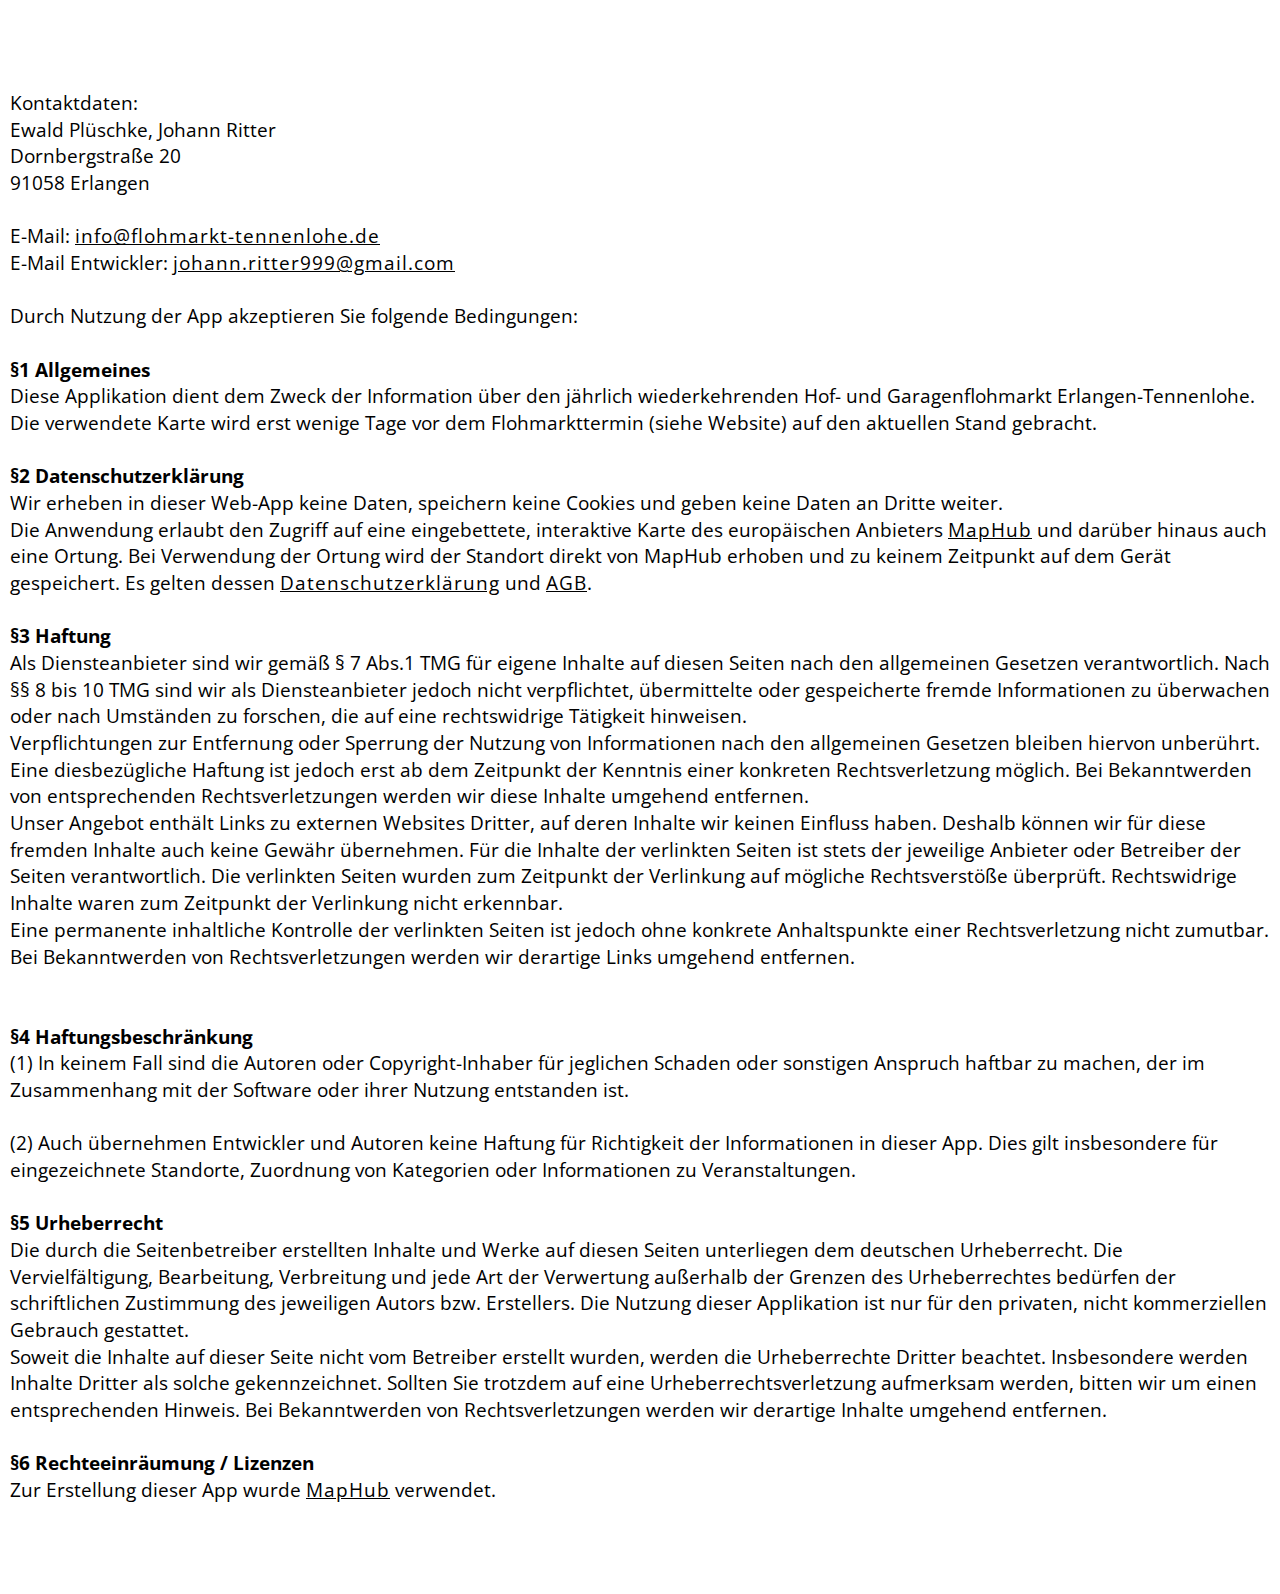
==== commit 9630f7fc: "Update legal.html" ====
--- a/pages/legal.html
+++ b/pages/legal.html
@@ -10,11 +10,11 @@
     <div class="pagecontent">
         <p>Kontaktdaten:<br> Ewald Plüschke, Johann Ritter<br> Dornbergstraße 20<br> 91058 Erlangen<br> <br> E-Mail:
             <a href="mailto:info@flohmarkt-tennenlohe.de">info@flohmarkt-tennenlohe.de</a><br> E-Mail Entwickler:
-            <a href="mailto:johann.ritter999@gmail.com">johann.ritter999@gmail.com</a><br> <br> Letztes Update der App am 18.09.2020<br> <br> Durch Nutzung der App akzeptieren Sie folgende Bedingungen:<br><br>
-            <b>&sect;1 Allgemeines</b><br> Diese Applikation dient dem Zweck der Information über den bisher jährlich wiederkehrenden Hof- und Garagenflohmarkt Erlangen-Tennenlohe. Die verwendete Karte wird erst wenige Tage vor dem Flohmarkttermin (siehe
+            <a href="mailto:johann.ritter999@gmail.com">johann.ritter999@gmail.com</a><!--<br> <br> Letztes Update der App am 18.09.2020--><br> <br> Durch Nutzung der App akzeptieren Sie folgende Bedingungen:<br><br>
+            <b>&sect;1 Allgemeines</b><br> Diese Applikation dient dem Zweck der Information über den jährlich wiederkehrenden Hof- und Garagenflohmarkt Erlangen-Tennenlohe. Die verwendete Karte wird erst wenige Tage vor dem Flohmarkttermin (siehe
             Website) auf den aktuellen Stand gebracht.<br>
             <br>
-            <b>&sect;2 Datenschutzerklärung</b><br> Wir erheben in dieser App keine Daten, speichern keine Cookies und geben keine Daten an Dritte weiter.<br> Die App erlaubt den Zugriff auf eine eingebettete, interaktive Karte des europäischen Anbieters
+            <b>&sect;2 Datenschutzerklärung</b><br> Wir erheben in dieser Web-App keine Daten, speichern keine Cookies und geben keine Daten an Dritte weiter.<br> Die Anwendung erlaubt den Zugriff auf eine eingebettete, interaktive Karte des europäischen Anbieters
             <a href="https://maphub.net/" target="_blank">MapHub</a> und darüber hinaus auch eine Ortung. Bei Verwendung der Ortung wird der Standort direkt von MapHub erhoben und zu keinem Zeitpunkt auf dem Gerät gespeichert. Es gelten dessen <a href="https://maphub.net/privacy"
                 target="_blank">Datenschutzerklärung</a> und <a href="https://maphub.net/tos" target="_blank">AGB</a>.<br><br>
             <b>&sect;3 Haftung</b><br> Als Diensteanbieter sind wir gemäß § 7 Abs.1 TMG für eigene Inhalte auf diesen Seiten nach den allgemeinen Gesetzen verantwortlich. Nach §§ 8 bis 10 TMG sind wir als Diensteanbieter jedoch nicht verpflichtet, übermittelte
@@ -38,4 +38,4 @@
     </div>
 </body>
 
-</html>+</html>
--- a/css/pages.css
+++ b/css/pages.css
@@ -162,6 +162,10 @@
     margin-left: 20px;
 }
 
+.menu a {
+    color: var(--colorH) !important;
+}
+
 
 /* The side navigation menu */
 
@@ -313,4 +317,4 @@
 .legendTxt {
     font-size: 10pt;
     padding-left: 20px;
-}+}
